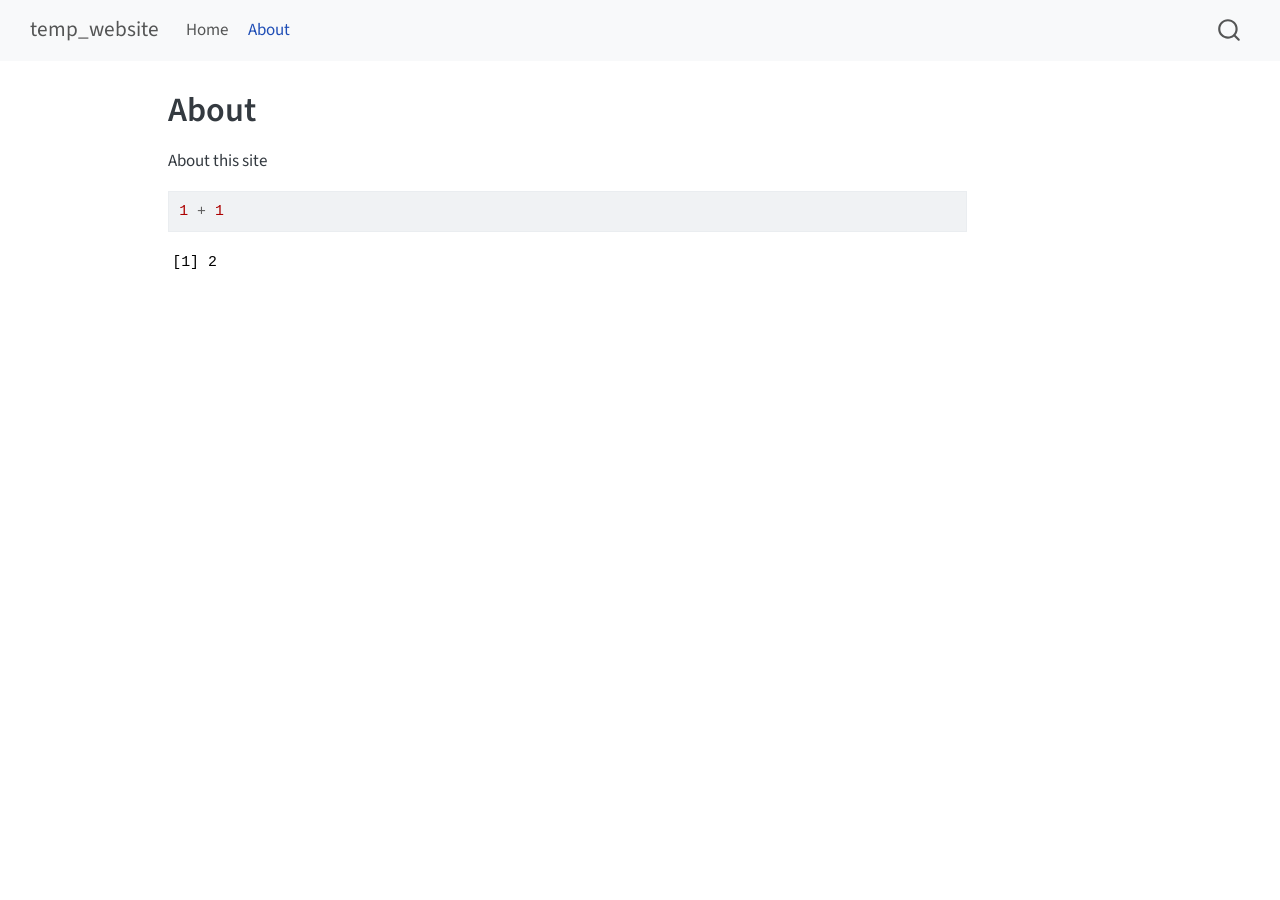
==== docs/about.html @ f579515a "Initial commit" ====
<!DOCTYPE html>
<html xmlns="http://www.w3.org/1999/xhtml" lang="en" xml:lang="en"><head>

<meta charset="utf-8">
<meta name="generator" content="quarto-1.9.37">

<meta name="viewport" content="width=device-width, initial-scale=1.0, user-scalable=yes">


<title>About – temp_website</title>
<style>
/* Default styles provided by pandoc.
** See https://pandoc.org/MANUAL.html#variables-for-html for config info.
*/
code{white-space: pre-wrap;}
span.smallcaps{font-variant: small-caps;}
div.columns{display: flex; gap: min(4vw, 1.5em);}
div.column{flex: auto; overflow-x: auto;}
div.hanging-indent{margin-left: 1.5em; text-indent: -1.5em;}
ul.task-list{list-style: none;}
ul.task-list li input[type="checkbox"] {
  width: 0.8em;
  margin: 0 0.8em 0.2em -1em; /* quarto-specific, see https://github.com/quarto-dev/quarto-cli/issues/4556 */ 
  vertical-align: middle;
}
/* CSS for syntax highlighting */
html { -webkit-text-size-adjust: 100%; }
pre > code.sourceCode { white-space: pre; position: relative; }
pre > code.sourceCode > span { display: inline-block; line-height: 1.25; }
pre > code.sourceCode > span:empty { height: 1.2em; }
.sourceCode { overflow: visible; }
code.sourceCode > span { color: inherit; text-decoration: inherit; }
div.sourceCode { margin: 1em 0; }
pre.sourceCode { margin: 0; }
@media screen {
div.sourceCode { overflow: auto; }
}
@media print {
pre > code.sourceCode { white-space: pre-wrap; }
pre > code.sourceCode > span { text-indent: -5em; padding-left: 5em; }
}
pre.numberSource code
  { counter-reset: source-line 0; }
pre.numberSource code > span
  { position: relative; left: -4em; counter-increment: source-line; }
pre.numberSource code > span > a:first-child::before
  { content: counter(source-line);
    position: relative; left: -1em; text-align: right; vertical-align: baseline;
    border: none; display: inline-block;
    -webkit-touch-callout: none; -webkit-user-select: none;
    -khtml-user-select: none; -moz-user-select: none;
    -ms-user-select: none; user-select: none;
    padding: 0 4px; width: 4em;
  }
pre.numberSource { margin-left: 3em;  padding-left: 4px; }
div.sourceCode
  {   }
@media screen {
pre > code.sourceCode > span > a:first-child::before { text-decoration: underline; }
}
</style>


<script src="site_libs/quarto-nav/quarto-nav.js"></script>
<script src="site_libs/quarto-nav/headroom.min.js"></script>
<script src="site_libs/clipboard/clipboard.min.js"></script>
<script src="site_libs/quarto-search/autocomplete.umd.js"></script>
<script src="site_libs/quarto-search/fuse.min.js"></script>
<script src="site_libs/quarto-search/quarto-search.js"></script>
<meta name="quarto:offset" content="./">
<script src="site_libs/quarto-html/quarto.js" type="module"></script>
<script src="site_libs/quarto-html/tabsets/tabsets.js" type="module"></script>
<script src="site_libs/quarto-html/popper.min.js"></script>
<script src="site_libs/quarto-html/tippy.umd.min.js"></script>
<script src="site_libs/quarto-html/anchor.min.js"></script>
<link href="site_libs/quarto-html/tippy.css" rel="stylesheet">
<link href="site_libs/quarto-html/quarto-syntax-highlighting-7f8f88aac4f3542376d5c11b86a4c14d.css" rel="stylesheet" id="quarto-text-highlighting-styles">
<script src="site_libs/bootstrap/bootstrap.min.js"></script>
<link href="site_libs/bootstrap/bootstrap-icons.css" rel="stylesheet">
<link href="site_libs/bootstrap/bootstrap-158031087360bce0ff56dc785ce39e06.min.css" rel="stylesheet" append-hash="true" id="quarto-bootstrap" data-mode="light">
<script id="quarto-search-options" type="application/json">{
  "location": "navbar",
  "copy-button": false,
  "collapse-after": 3,
  "panel-placement": "end",
  "type": "overlay",
  "limit": 50,
  "keyboard-shortcut": [
    "f",
    "/",
    "s"
  ],
  "show-item-context": false,
  "language": {
    "search-no-results-text": "No results",
    "search-matching-documents-text": "matching documents",
    "search-copy-link-title": "Copy link to search",
    "search-hide-matches-text": "Hide additional matches",
    "search-more-match-text": "more match in this document",
    "search-more-matches-text": "more matches in this document",
    "search-clear-button-title": "Clear",
    "search-text-placeholder": "",
    "search-detached-cancel-button-title": "Cancel",
    "search-submit-button-title": "Submit",
    "search-label": "Search"
  }
}</script>


<link rel="stylesheet" href="styles.css">
</head>

<body class="nav-fixed quarto-light">

<div id="quarto-search-results"></div>
  <header id="quarto-header" class="headroom fixed-top">
    <nav class="navbar navbar-expand-lg " data-bs-theme="dark">
      <div class="navbar-container container-fluid">
      <div class="navbar-brand-container mx-auto">
    <a class="navbar-brand" href="./index.html">
    <span class="navbar-title">temp_website</span>
    </a>
  </div>
            <div id="quarto-search" class="" title="Search"></div>
          <button class="navbar-toggler" type="button" data-bs-toggle="collapse" data-bs-target="#navbarCollapse" aria-controls="navbarCollapse" role="menu" aria-expanded="false" aria-label="Toggle navigation" onclick="if (window.quartoToggleHeadroom) { window.quartoToggleHeadroom(); }">
  <span class="navbar-toggler-icon"></span>
</button>
          <div class="collapse navbar-collapse" id="navbarCollapse">
            <ul class="navbar-nav navbar-nav-scroll me-auto">
  <li class="nav-item">
    <a class="nav-link" href="./index.html"> 
<span class="menu-text">Home</span></a>
  </li>  
  <li class="nav-item">
    <a class="nav-link active" href="./about.html" aria-current="page"> 
<span class="menu-text">About</span></a>
  </li>  
</ul>
          </div> <!-- /navcollapse -->
            <div class="quarto-navbar-tools">
</div>
      </div> <!-- /container-fluid -->
    </nav>
</header>
<!-- content -->
<div id="quarto-content" class="quarto-container page-columns page-rows-contents page-layout-article page-navbar">
<!-- sidebar -->
<!-- margin-sidebar -->
    <div id="quarto-margin-sidebar" class="sidebar margin-sidebar zindex-bottom">
        
    </div>
<!-- main -->
<main class="content" id="quarto-document-content">

<header id="title-block-header" class="quarto-title-block default">
<div class="quarto-title">
<h1 class="title">About</h1>
</div>



<div class="quarto-title-meta">

    
  
    
  </div>
  


</header>


<p>About this site</p>
<div class="cell">
<div class="code-copy-outer-scaffold"><div class="sourceCode cell-code" id="cb1"><pre class="sourceCode r code-with-copy"><code class="sourceCode r"><span id="cb1-1"><a href="#cb1-1" aria-hidden="true" tabindex="-1"></a><span class="dv">1</span> <span class="sc">+</span> <span class="dv">1</span></span></code></pre></div><button title="Copy to Clipboard" class="code-copy-button"><i class="bi"></i></button></div>
<div class="cell-output cell-output-stdout">
<pre><code>[1] 2</code></pre>
</div>
</div>



</main> <!-- /main -->
<script id="quarto-html-after-body" type="application/javascript">
  window.document.addEventListener("DOMContentLoaded", function (event) {
    const icon = "";
    const anchorJS = new window.AnchorJS();
    anchorJS.options = {
      placement: 'right',
      icon: icon
    };
    anchorJS.add('.anchored');
    const isCodeAnnotation = (el) => {
      for (const clz of el.classList) {
        if (clz.startsWith('code-annotation-')) {                     
          return true;
        }
      }
      return false;
    }
    const onCopySuccess = function(e) {
      // button target
      const button = e.trigger;
      // don't keep focus
      button.blur();
      // flash "checked"
      button.classList.add('code-copy-button-checked');
      var currentTitle = button.getAttribute("title");
      button.setAttribute("title", "Copied!");
      let tooltip;
      if (window.bootstrap) {
        button.setAttribute("data-bs-toggle", "tooltip");
        button.setAttribute("data-bs-placement", "left");
        button.setAttribute("data-bs-title", "Copied!");
        tooltip = new bootstrap.Tooltip(button, 
          { trigger: "manual", 
            customClass: "code-copy-button-tooltip",
            offset: [0, -8]});
        tooltip.show();    
      }
      setTimeout(function() {
        if (tooltip) {
          tooltip.hide();
          button.removeAttribute("data-bs-title");
          button.removeAttribute("data-bs-toggle");
          button.removeAttribute("data-bs-placement");
        }
        button.setAttribute("title", currentTitle);
        button.classList.remove('code-copy-button-checked');
      }, 1000);
      // clear code selection
      e.clearSelection();
    }
    const getTextToCopy = function(trigger) {
      const outerScaffold = trigger.parentElement.cloneNode(true);
      const codeEl = outerScaffold.querySelector('code');
      for (const childEl of codeEl.children) {
        if (isCodeAnnotation(childEl)) {
          childEl.remove();
        }
      }
      return codeEl.innerText;
    }
    const clipboard = new window.ClipboardJS('.code-copy-button:not([data-in-quarto-modal])', {
      text: getTextToCopy
    });
    clipboard.on('success', onCopySuccess);
    if (window.document.getElementById('quarto-embedded-source-code-modal')) {
      const clipboardModal = new window.ClipboardJS('.code-copy-button[data-in-quarto-modal]', {
        text: getTextToCopy,
        container: window.document.getElementById('quarto-embedded-source-code-modal')
      });
      clipboardModal.on('success', onCopySuccess);
    }
      var localhostRegex = new RegExp(/^(?:http|https):\/\/localhost\:?[0-9]*\//);
      var mailtoRegex = new RegExp(/^mailto:/);
        var filterRegex = new RegExp('/' + window.location.host + '/');
      var isInternal = (href) => {
          return filterRegex.test(href) || localhostRegex.test(href) || mailtoRegex.test(href);
      }
      // Inspect non-navigation links and adorn them if external
     var links = window.document.querySelectorAll('a[href]:not(.nav-link):not(.navbar-brand):not(.toc-action):not(.sidebar-link):not(.sidebar-item-toggle):not(.pagination-link):not(.no-external):not([aria-hidden]):not(.dropdown-item):not(.quarto-navigation-tool):not(.about-link)');
      for (var i=0; i<links.length; i++) {
        const link = links[i];
        if (!isInternal(link.href)) {
          // undo the damage that might have been done by quarto-nav.js in the case of
          // links that we want to consider external
          if (link.dataset.originalHref !== undefined) {
            link.href = link.dataset.originalHref;
          }
        }
      }
    function tippyHover(el, contentFn, onTriggerFn, onUntriggerFn) {
      const config = {
        allowHTML: true,
        maxWidth: 500,
        delay: 100,
        arrow: false,
        appendTo: function(el) {
            return el.parentElement;
        },
        interactive: true,
        interactiveBorder: 10,
        theme: 'quarto',
        placement: 'bottom-start',
      };
      if (contentFn) {
        config.content = contentFn;
      }
      if (onTriggerFn) {
        config.onTrigger = onTriggerFn;
      }
      if (onUntriggerFn) {
        config.onUntrigger = onUntriggerFn;
      }
      window.tippy(el, config); 
    }
    const noterefs = window.document.querySelectorAll('a[role="doc-noteref"]');
    for (var i=0; i<noterefs.length; i++) {
      const ref = noterefs[i];
      tippyHover(ref, function() {
        // use id or data attribute instead here
        let href = ref.getAttribute('data-footnote-href') || ref.getAttribute('href');
        try { href = new URL(href).hash; } catch {}
        const id = href.replace(/^#\/?/, "");
        const note = window.document.getElementById(id);
        if (note) {
          return note.innerHTML;
        } else {
          return "";
        }
      });
    }
    const xrefs = window.document.querySelectorAll('a.quarto-xref');
    const processXRef = (id, note) => {
      // Strip column container classes
      const stripColumnClz = (el) => {
        el.classList.remove("page-full", "page-columns");
        if (el.children) {
          for (const child of el.children) {
            stripColumnClz(child);
          }
        }
      }
      stripColumnClz(note)
      if (id === null || id.startsWith('sec-')) {
        // Special case sections, only their first couple elements
        const container = document.createElement("div");
        if (note.children && note.children.length > 2) {
          container.appendChild(note.children[0].cloneNode(true));
          for (let i = 1; i < note.children.length; i++) {
            const child = note.children[i];
            if (child.tagName === "P" && child.innerText === "") {
              continue;
            } else {
              container.appendChild(child.cloneNode(true));
              break;
            }
          }
          if (window.Quarto?.typesetMath) {
            window.Quarto.typesetMath(container);
          }
          return container.innerHTML
        } else {
          if (window.Quarto?.typesetMath) {
            window.Quarto.typesetMath(note);
          }
          return note.innerHTML;
        }
      } else {
        // Remove any anchor links if they are present
        const anchorLink = note.querySelector('a.anchorjs-link');
        if (anchorLink) {
          anchorLink.remove();
        }
        if (window.Quarto?.typesetMath) {
          window.Quarto.typesetMath(note);
        }
        if (note.classList.contains("callout")) {
          return note.outerHTML;
        } else {
          return note.innerHTML;
        }
      }
    }
    for (var i=0; i<xrefs.length; i++) {
      const xref = xrefs[i];
      tippyHover(xref, undefined, function(instance) {
        instance.disable();
        let url = xref.getAttribute('href');
        let hash = undefined; 
        if (url.startsWith('#')) {
          hash = url;
        } else {
          try { hash = new URL(url).hash; } catch {}
        }
        if (hash) {
          const id = hash.replace(/^#\/?/, "");
          const note = window.document.getElementById(id);
          if (note !== null) {
            try {
              const html = processXRef(id, note.cloneNode(true));
              instance.setContent(html);
            } finally {
              instance.enable();
              instance.show();
            }
          } else {
            // See if we can fetch this
            fetch(url.split('#')[0])
            .then(res => res.text())
            .then(html => {
              const parser = new DOMParser();
              const htmlDoc = parser.parseFromString(html, "text/html");
              const note = htmlDoc.getElementById(id);
              if (note !== null) {
                const html = processXRef(id, note);
                instance.setContent(html);
              } 
            }).finally(() => {
              instance.enable();
              instance.show();
            });
          }
        } else {
          // See if we can fetch a full url (with no hash to target)
          // This is a special case and we should probably do some content thinning / targeting
          fetch(url)
          .then(res => res.text())
          .then(html => {
            const parser = new DOMParser();
            const htmlDoc = parser.parseFromString(html, "text/html");
            const note = htmlDoc.querySelector('main.content');
            if (note !== null) {
              // This should only happen for chapter cross references
              // (since there is no id in the URL)
              // remove the first header
              if (note.children.length > 0 && note.children[0].tagName === "HEADER") {
                note.children[0].remove();
              }
              const html = processXRef(null, note);
              instance.setContent(html);
            } 
          }).finally(() => {
            instance.enable();
            instance.show();
          });
        }
      }, function(instance) {
      });
    }
        let selectedAnnoteEl;
        const selectorForAnnotation = ( cell, annotation) => {
          let cellAttr = 'data-code-cell="' + cell + '"';
          let lineAttr = 'data-code-annotation="' +  annotation + '"';
          const selector = 'span[' + cellAttr + '][' + lineAttr + ']';
          return selector;
        }
        const selectCodeLines = (annoteEl) => {
          const doc = window.document;
          const targetCell = annoteEl.getAttribute("data-target-cell");
          const targetAnnotation = annoteEl.getAttribute("data-target-annotation");
          const annoteSpan = window.document.querySelector(selectorForAnnotation(targetCell, targetAnnotation));
          const lines = annoteSpan.getAttribute("data-code-lines").split(",");
          const lineIds = lines.map((line) => {
            return targetCell + "-" + line;
          })
          let top = null;
          let height = null;
          let parent = null;
          if (lineIds.length > 0) {
              //compute the position of the single el (top and bottom and make a div)
              const el = window.document.getElementById(lineIds[0]);
              top = el.offsetTop;
              height = el.offsetHeight;
              parent = el.parentElement.parentElement;
            if (lineIds.length > 1) {
              const lastEl = window.document.getElementById(lineIds[lineIds.length - 1]);
              const bottom = lastEl.offsetTop + lastEl.offsetHeight;
              height = bottom - top;
            }
            if (top !== null && height !== null && parent !== null) {
              // cook up a div (if necessary) and position it 
              let div = window.document.getElementById("code-annotation-line-highlight");
              if (div === null) {
                div = window.document.createElement("div");
                div.setAttribute("id", "code-annotation-line-highlight");
                div.style.position = 'absolute';
                parent.appendChild(div);
              }
              div.style.top = top - 2 + "px";
              div.style.height = height + 4 + "px";
              div.style.left = 0;
              let gutterDiv = window.document.getElementById("code-annotation-line-highlight-gutter");
              if (gutterDiv === null) {
                gutterDiv = window.document.createElement("div");
                gutterDiv.setAttribute("id", "code-annotation-line-highlight-gutter");
                gutterDiv.style.position = 'absolute';
                const codeCell = window.document.getElementById(targetCell);
                const gutter = codeCell.querySelector('.code-annotation-gutter');
                gutter.appendChild(gutterDiv);
              }
              gutterDiv.style.top = top - 2 + "px";
              gutterDiv.style.height = height + 4 + "px";
            }
            selectedAnnoteEl = annoteEl;
          }
        };
        const unselectCodeLines = () => {
          const elementsIds = ["code-annotation-line-highlight", "code-annotation-line-highlight-gutter"];
          elementsIds.forEach((elId) => {
            const div = window.document.getElementById(elId);
            if (div) {
              div.remove();
            }
          });
          selectedAnnoteEl = undefined;
        };
          // Handle positioning of the toggle
      window.addEventListener(
        "resize",
        throttle(() => {
          elRect = undefined;
          if (selectedAnnoteEl) {
            selectCodeLines(selectedAnnoteEl);
          }
        }, 10)
      );
      function throttle(fn, ms) {
      let throttle = false;
      let timer;
        return (...args) => {
          if(!throttle) { // first call gets through
              fn.apply(this, args);
              throttle = true;
          } else { // all the others get throttled
              if(timer) clearTimeout(timer); // cancel #2
              timer = setTimeout(() => {
                fn.apply(this, args);
                timer = throttle = false;
              }, ms);
          }
        };
      }
        // Attach click handler to the DT
        const annoteDls = window.document.querySelectorAll('dt[data-target-cell]');
        for (const annoteDlNode of annoteDls) {
          annoteDlNode.addEventListener('click', (event) => {
            const clickedEl = event.target;
            if (clickedEl !== selectedAnnoteEl) {
              unselectCodeLines();
              const activeEl = window.document.querySelector('dt[data-target-cell].code-annotation-active');
              if (activeEl) {
                activeEl.classList.remove('code-annotation-active');
              }
              selectCodeLines(clickedEl);
              clickedEl.classList.add('code-annotation-active');
            } else {
              // Unselect the line
              unselectCodeLines();
              clickedEl.classList.remove('code-annotation-active');
            }
          });
        }
    const findCites = (el) => {
      const parentEl = el.parentElement;
      if (parentEl) {
        const cites = parentEl.dataset.cites;
        if (cites) {
          return {
            el,
            cites: cites.split(' ')
          };
        } else {
          return findCites(el.parentElement)
        }
      } else {
        return undefined;
      }
    };
    var bibliorefs = window.document.querySelectorAll('a[role="doc-biblioref"]');
    for (var i=0; i<bibliorefs.length; i++) {
      const ref = bibliorefs[i];
      const citeInfo = findCites(ref);
      if (citeInfo) {
        tippyHover(citeInfo.el, function() {
          var popup = window.document.createElement('div');
          citeInfo.cites.forEach(function(cite) {
            var citeDiv = window.document.createElement('div');
            citeDiv.classList.add('hanging-indent');
            citeDiv.classList.add('csl-entry');
            var biblioDiv = window.document.getElementById('ref-' + cite);
            if (biblioDiv) {
              citeDiv.innerHTML = biblioDiv.innerHTML;
            }
            popup.appendChild(citeDiv);
          });
          return popup.innerHTML;
        });
      }
    }
  });
  </script>
</div> <!-- /content -->




</body></html>
---- docs/site_libs/quarto-html/tippy.css ----
.tippy-box[data-animation=fade][data-state=hidden]{opacity:0}[data-tippy-root]{max-width:calc(100vw - 10px)}.tippy-box{position:relative;background-color:#333;color:#fff;border-radius:4px;font-size:14px;line-height:1.4;white-space:normal;outline:0;transition-property:transform,visibility,opacity}.tippy-box[data-placement^=top]>.tippy-arrow{bottom:0}.tippy-box[data-placement^=top]>.tippy-arrow:before{bottom:-7px;left:0;border-width:8px 8px 0;border-top-color:initial;transform-origin:center top}.tippy-box[data-placement^=bottom]>.tippy-arrow{top:0}.tippy-box[data-placement^=bottom]>.tippy-arrow:before{top:-7px;left:0;border-width:0 8px 8px;border-bottom-color:initial;transform-origin:center bottom}.tippy-box[data-placement^=left]>.tippy-arrow{right:0}.tippy-box[data-placement^=left]>.tippy-arrow:before{border-width:8px 0 8px 8px;border-left-color:initial;right:-7px;transform-origin:center left}.tippy-box[data-placement^=right]>.tippy-arrow{left:0}.tippy-box[data-placement^=right]>.tippy-arrow:before{left:-7px;border-width:8px 8px 8px 0;border-right-color:initial;transform-origin:center right}.tippy-box[data-inertia][data-state=visible]{transition-timing-function:cubic-bezier(.54,1.5,.38,1.11)}.tippy-arrow{width:16px;height:16px;color:#333}.tippy-arrow:before{content:"";position:absolute;border-color:transparent;border-style:solid}.tippy-content{position:relative;padding:5px 9px;z-index:1}
---- docs/site_libs/quarto-html/quarto-syntax-highlighting-7f8f88aac4f3542376d5c11b86a4c14d.css ----
/* quarto syntax highlight colors */
:root {
  --quarto-hl-ot-color: #003B4F;
  --quarto-hl-at-color: #657422;
  --quarto-hl-ss-color: #20794D;
  --quarto-hl-an-color: #5E5E5E;
  --quarto-hl-fu-color: #4758AB;
  --quarto-hl-st-color: #20794D;
  --quarto-hl-cf-color: #003B4F;
  --quarto-hl-op-color: #5E5E5E;
  --quarto-hl-er-color: #AD0000;
  --quarto-hl-bn-color: #AD0000;
  --quarto-hl-al-color: #AD0000;
  --quarto-hl-va-color: #111111;
  --quarto-hl-bu-color: inherit;
  --quarto-hl-ex-color: inherit;
  --quarto-hl-pp-color: #AD0000;
  --quarto-hl-in-color: #5E5E5E;
  --quarto-hl-vs-color: #20794D;
  --quarto-hl-wa-color: #5E5E5E;
  --quarto-hl-do-color: #5E5E5E;
  --quarto-hl-im-color: #00769E;
  --quarto-hl-ch-color: #20794D;
  --quarto-hl-dt-color: #AD0000;
  --quarto-hl-fl-color: #AD0000;
  --quarto-hl-co-color: #5E5E5E;
  --quarto-hl-cv-color: #5E5E5E;
  --quarto-hl-cn-color: #8f5902;
  --quarto-hl-sc-color: #5E5E5E;
  --quarto-hl-dv-color: #AD0000;
  --quarto-hl-kw-color: #003B4F;
}

/* other quarto variables */
:root {
  --quarto-font-monospace: SFMono-Regular, Menlo, Monaco, Consolas, "Liberation Mono", "Courier New", monospace;
}

/* syntax highlight based on Pandoc's rules */
pre > code.sourceCode > span {
  color: #003B4F;
}

code.sourceCode > span {
  color: #003B4F;
}

div.sourceCode,
div.sourceCode pre.sourceCode {
  color: #003B4F;
}

/* Normal */
code span {
  color: #003B4F;
}

/* Alert */
code span.al {
  color: #AD0000;
  font-style: inherit;
}

/* Annotation */
code span.an {
  color: #5E5E5E;
  font-style: inherit;
}

/* Attribute */
code span.at {
  color: #657422;
  font-style: inherit;
}

/* BaseN */
code span.bn {
  color: #AD0000;
  font-style: inherit;
}

/* BuiltIn */
code span.bu {
  font-style: inherit;
}

/* ControlFlow */
code span.cf {
  color: #003B4F;
  font-weight: bold;
  font-style: inherit;
}

/* Char */
code span.ch {
  color: #20794D;
  font-style: inherit;
}

/* Constant */
code span.cn {
  color: #8f5902;
  font-style: inherit;
}

/* Comment */
code span.co {
  color: #5E5E5E;
  font-style: inherit;
}

/* CommentVar */
code span.cv {
  color: #5E5E5E;
  font-style: italic;
}

/* Documentation */
code span.do {
  color: #5E5E5E;
  font-style: italic;
}

/* DataType */
code span.dt {
  color: #AD0000;
  font-style: inherit;
}

/* DecVal */
code span.dv {
  color: #AD0000;
  font-style: inherit;
}

/* Error */
code span.er {
  color: #AD0000;
  font-style: inherit;
}

/* Extension */
code span.ex {
  font-style: inherit;
}

/* Float */
code span.fl {
  color: #AD0000;
  font-style: inherit;
}

/* Function */
code span.fu {
  color: #4758AB;
  font-style: inherit;
}

/* Import */
code span.im {
  color: #00769E;
  font-style: inherit;
}

/* Information */
code span.in {
  color: #5E5E5E;
  font-style: inherit;
}

/* Keyword */
code span.kw {
  color: #003B4F;
  font-weight: bold;
  font-style: inherit;
}

/* Operator */
code span.op {
  color: #5E5E5E;
  font-style: inherit;
}

/* Other */
code span.ot {
  color: #003B4F;
  font-style: inherit;
}

/* Preprocessor */
code span.pp {
  color: #AD0000;
  font-style: inherit;
}

/* SpecialChar */
code span.sc {
  color: #5E5E5E;
  font-style: inherit;
}

/* SpecialString */
code span.ss {
  color: #20794D;
  font-style: inherit;
}

/* String */
code span.st {
  color: #20794D;
  font-style: inherit;
}

/* Variable */
code span.va {
  color: #111111;
  font-style: inherit;
}

/* VerbatimString */
code span.vs {
  color: #20794D;
  font-style: inherit;
}

/* Warning */
code span.wa {
  color: #5E5E5E;
  font-style: italic;
}

.prevent-inlining {
  content: "</";
}

/*# sourceMappingURL=789ad8cd35626ba772517505b42a116e.css.map */
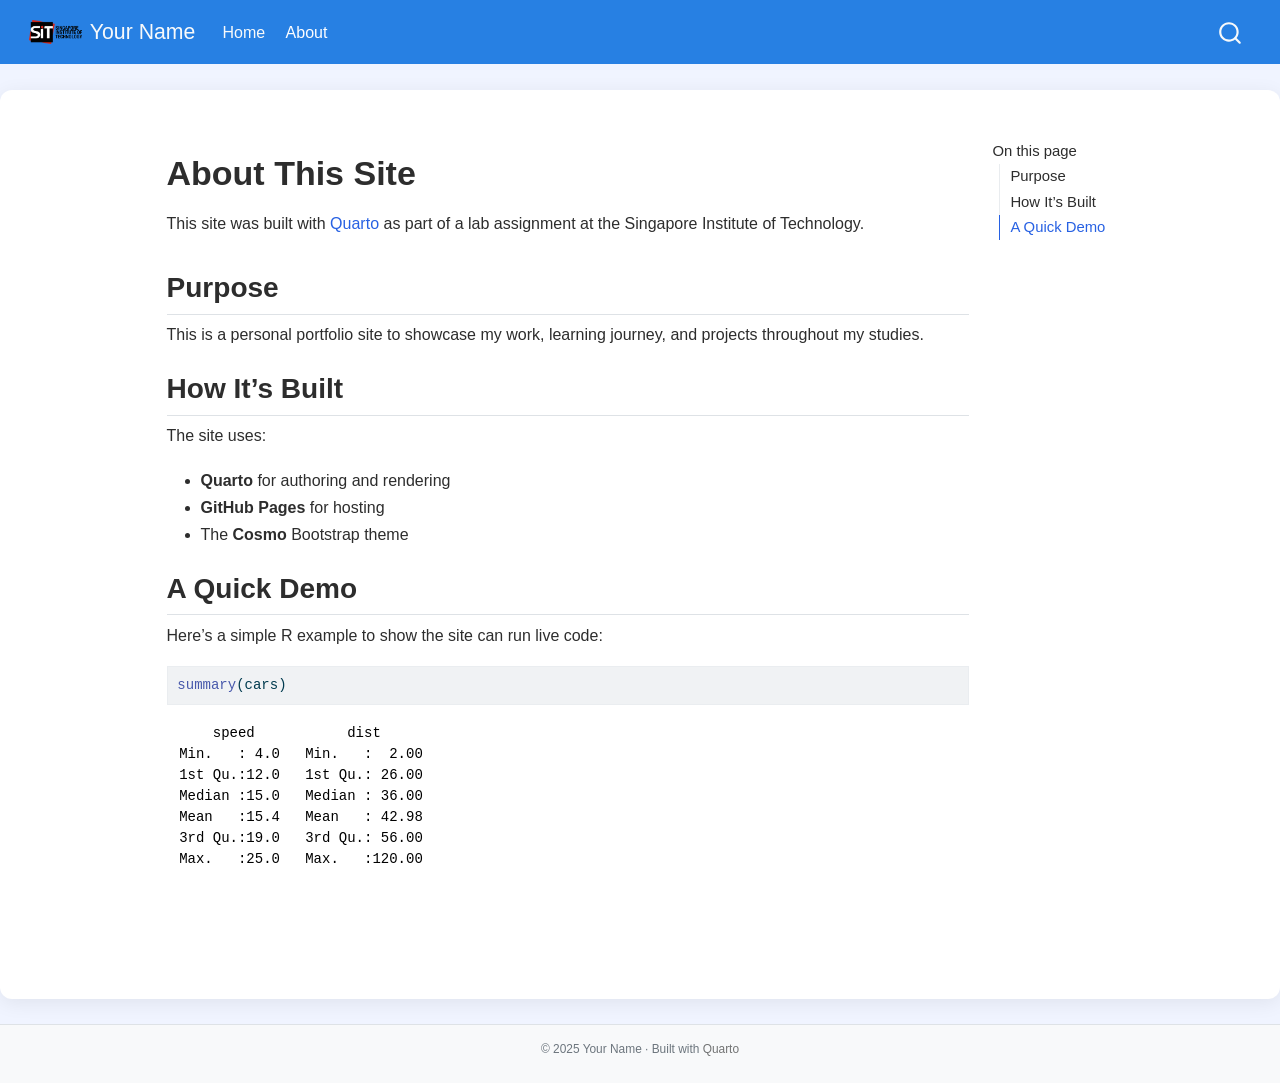
==== commit ee67f334: "improvements" ====
--- a/docs/about.html
+++ b/docs/about.html
@@ -7,7 +7,7 @@
 <meta name="viewport" content="width=device-width, initial-scale=1.0, user-scalable=yes">
 
 
-<title>About – temp_website</title>
+<title>About This Site – Your Name</title>
 <style>
 /* Default styles provided by pandoc.
 ** See https://pandoc.org/MANUAL.html#variables-for-html for config info.
@@ -77,7 +77,7 @@
 <link href="site_libs/quarto-html/quarto-syntax-highlighting-7f8f88aac4f3542376d5c11b86a4c14d.css" rel="stylesheet" id="quarto-text-highlighting-styles">
 <script src="site_libs/bootstrap/bootstrap.min.js"></script>
 <link href="site_libs/bootstrap/bootstrap-icons.css" rel="stylesheet">
-<link href="site_libs/bootstrap/bootstrap-158031087360bce0ff56dc785ce39e06.min.css" rel="stylesheet" append-hash="true" id="quarto-bootstrap" data-mode="light">
+<link href="site_libs/bootstrap/bootstrap-fbf4c68fd8f663e2c68c568ecd7558af.min.css" rel="stylesheet" append-hash="true" id="quarto-bootstrap" data-mode="light">
 <script id="quarto-search-options" type="application/json">{
   "location": "navbar",
   "copy-button": false,
@@ -105,6 +105,7 @@
     "search-label": "Search"
   }
 }</script>
+<style>html{ scroll-behavior: smooth; }</style>
 
 
 <link rel="stylesheet" href="styles.css">
@@ -117,8 +118,12 @@
     <nav class="navbar navbar-expand-lg " data-bs-theme="dark">
       <div class="navbar-container container-fluid">
       <div class="navbar-brand-container mx-auto">
+    <a href="./index.html" class="navbar-brand navbar-brand-logo">
+    <img src="./imgs/lab_sit_logo.png" alt="" class="navbar-logo light-content">
+    <img src="./imgs/lab_sit_logo.png" alt="" class="navbar-logo dark-content">
+    </a>
     <a class="navbar-brand" href="./index.html">
-    <span class="navbar-title">temp_website</span>
+    <span class="navbar-title">Your Name</span>
     </a>
   </div>
             <div id="quarto-search" class="" title="Search"></div>
@@ -146,15 +151,23 @@
 <div id="quarto-content" class="quarto-container page-columns page-rows-contents page-layout-article page-navbar">
 <!-- sidebar -->
 <!-- margin-sidebar -->
-    <div id="quarto-margin-sidebar" class="sidebar margin-sidebar zindex-bottom">
-        
+    <div id="quarto-margin-sidebar" class="sidebar margin-sidebar">
+        <nav id="TOC" role="doc-toc" class="toc-active">
+    <h2 id="toc-title">On this page</h2>
+   
+  <ul>
+  <li><a href="#purpose" id="toc-purpose" class="nav-link active" data-scroll-target="#purpose">Purpose</a></li>
+  <li><a href="#how-its-built" id="toc-how-its-built" class="nav-link" data-scroll-target="#how-its-built">How It’s Built</a></li>
+  <li><a href="#a-quick-demo" id="toc-a-quick-demo" class="nav-link" data-scroll-target="#a-quick-demo">A Quick Demo</a></li>
+  </ul>
+</nav>
     </div>
 <!-- main -->
 <main class="content" id="quarto-document-content">
 
 <header id="title-block-header" class="quarto-title-block default">
 <div class="quarto-title">
-<h1 class="title">About</h1>
+<h1 class="title">About This Site</h1>
 </div>
 
 
@@ -171,15 +184,38 @@
 </header>
 
 
-<p>About this site</p>
+<p>This site was built with <a href="https://quarto.org">Quarto</a> as part of a lab assignment at the Singapore Institute of Technology.</p>
+<section id="purpose" class="level2">
+<h2 class="anchored" data-anchor-id="purpose">Purpose</h2>
+<p>This is a personal portfolio site to showcase my work, learning journey, and projects throughout my studies.</p>
+</section>
+<section id="how-its-built" class="level2">
+<h2 class="anchored" data-anchor-id="how-its-built">How It’s Built</h2>
+<p>The site uses:</p>
+<ul>
+<li><strong>Quarto</strong> for authoring and rendering</li>
+<li><strong>GitHub Pages</strong> for hosting</li>
+<li>The <strong>Cosmo</strong> Bootstrap theme</li>
+</ul>
+</section>
+<section id="a-quick-demo" class="level2">
+<h2 class="anchored" data-anchor-id="a-quick-demo">A Quick Demo</h2>
+<p>Here’s a simple R example to show the site can run live code:</p>
 <div class="cell">
-<div class="code-copy-outer-scaffold"><div class="sourceCode cell-code" id="cb1"><pre class="sourceCode r code-with-copy"><code class="sourceCode r"><span id="cb1-1"><a href="#cb1-1" aria-hidden="true" tabindex="-1"></a><span class="dv">1</span> <span class="sc">+</span> <span class="dv">1</span></span></code></pre></div><button title="Copy to Clipboard" class="code-copy-button"><i class="bi"></i></button></div>
+<div class="code-copy-outer-scaffold"><div class="sourceCode cell-code" id="cb1"><pre class="sourceCode r code-with-copy"><code class="sourceCode r"><span id="cb1-1"><a href="#cb1-1" aria-hidden="true" tabindex="-1"></a><span class="fu">summary</span>(cars)</span></code></pre></div><button title="Copy to Clipboard" class="code-copy-button"><i class="bi"></i></button></div>
 <div class="cell-output cell-output-stdout">
-<pre><code>[1] 2</code></pre>
+<pre><code>     speed           dist       
+ Min.   : 4.0   Min.   :  2.00  
+ 1st Qu.:12.0   1st Qu.: 26.00  
+ Median :15.0   Median : 36.00  
+ Mean   :15.4   Mean   : 42.98  
+ 3rd Qu.:19.0   3rd Qu.: 56.00  
+ Max.   :25.0   Max.   :120.00  </code></pre>
 </div>
 </div>
 
 
+</section>
 
 </main> <!-- /main -->
 <script id="quarto-html-after-body" type="application/javascript">
@@ -583,8 +619,22 @@
   });
   </script>
 </div> <!-- /content -->
-
-
-
-
+<footer class="footer">
+  <div class="nav-footer">
+    <div class="nav-footer-left">
+      &nbsp;
+    </div>   
+    <div class="nav-footer-center">
+<p>© 2025 Your Name · Built with <a href="https://quarto.org">Quarto</a></p>
+</div>
+    <div class="nav-footer-right">
+      &nbsp;
+    </div>
+  </div>
+</footer>
+
+
+
+
+<script src="site_libs/quarto-html/zenscroll-min.js"></script>
 </body></html>
--- a/docs/styles.css
+++ b/docs/styles.css
@@ -0,0 +1,70 @@
+/* ── Typography ─────────────────────────────────────── */
+
+body {
+  font-family: "Inter", "Segoe UI", Arial, sans-serif;
+  font-size: 16px;
+  line-height: 1.7;
+  background-color: #f0f4ff;
+  color: #2d2d2d;
+}
+
+/* Let the theme control heading sizes naturally —
+   only set weight and spacing here */
+h1, h2, h3, h4 {
+  font-weight: 600;
+  margin-top: 1.4rem;
+  margin-bottom: 0.4rem;
+}
+
+p {
+  margin-bottom: 1rem;
+}
+
+/* ── Navbar ─────────────────────────────────────────── */
+
+.navbar-brand img {
+  height: 36px;
+}
+
+/* ── About page layout ──────────────────────────────── */
+
+.quarto-about-trestles .about-entity img {
+  border: 3px solid #dee2e6;
+  box-shadow: 0 2px 8px rgba(0, 0, 0, 0.10);
+}
+
+.about-link {
+  font-size: 0.9rem;
+}
+
+/* ── Content ────────────────────────────────────────── */
+
+#quarto-content {
+  background-color: #ffffff;
+  border-radius: 12px;
+  box-shadow: 0 4px 20px rgba(0, 0, 0, 0.07);
+  padding: 2rem;
+  margin-top: 1.5rem;
+  margin-bottom: 1.5rem;
+}
+
+.quarto-title h1.title {
+  font-size: 2rem;
+}
+
+a {
+  text-decoration: none;
+}
+
+a:hover {
+  text-decoration: underline;
+}
+
+/* ── Footer ─────────────────────────────────────────── */
+
+.nav-footer {
+  font-size: 0.85rem;
+  color: #6c757d;
+  border-top: 1px solid #dee2e6;
+  padding-top: 0.8rem;
+}
